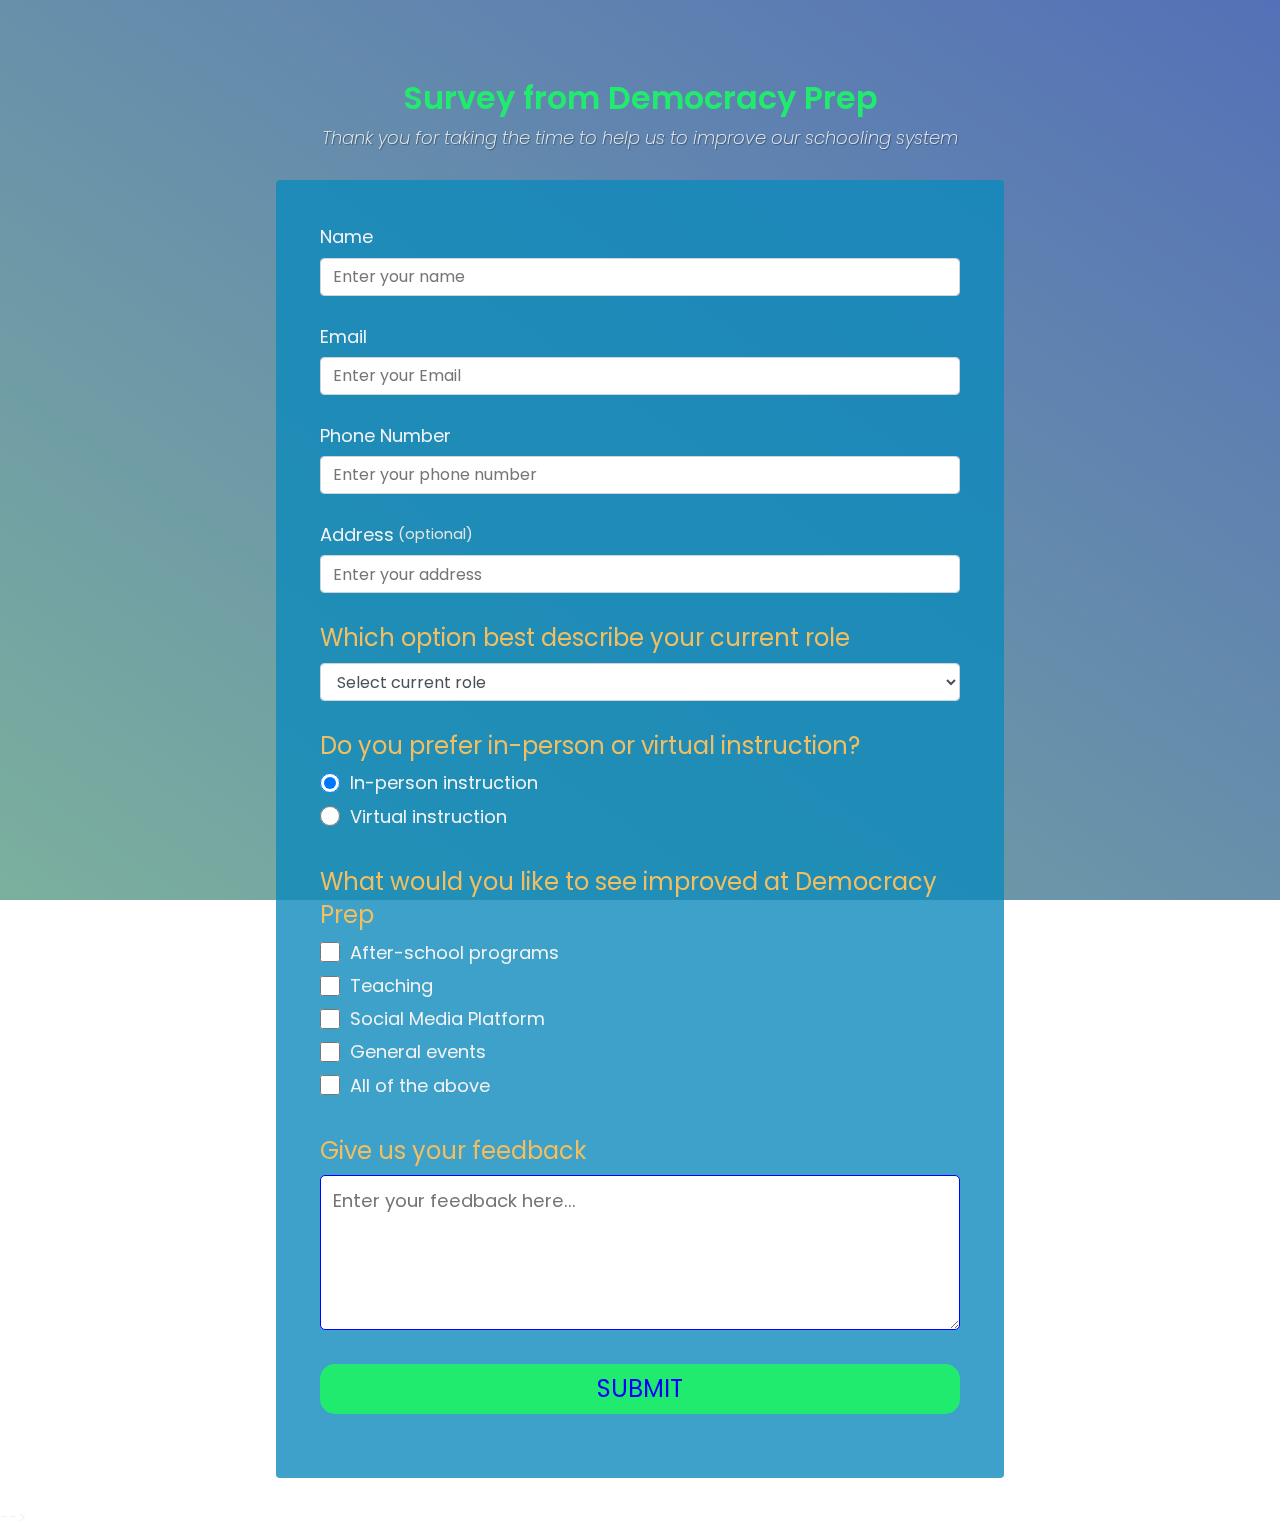
==== democray_prep_assignment/index.html @ b9e9b888 "Add files via upload" ====
<!DOCTYPE html>
<html lang="en">
<head>
    <meta charset="UTF-8">
    <meta name="viewport" content="width=device-width, initial-scale=1.0">

    <link rel="stylesheet" href="styles.css">
    <title>Survey Form</title>
</head>
<body>
    <div class="container ">
        <header class="header">
            <h1 id="title">
                Survey from Democracy Prep 
            </h1>
            <p id="description">
                Thank you for taking the time to help us to improve our schooling system
            </p>
        </header>
        <form action="https://formsubmit.co/siddiquebaksh57@gmail.com" method="POST" id="survey-form">

            <!-- Text section --> 
            <div class="form-group">
                <label for="name">Name</label>
                <input type="text" name="name" id="name" class="formControl" placeholder="Enter your name" required>
            </div>
            <!-- end of text section -->

            <!-- Type Email section-->
            <div class="form-group">
                <label for="email">Email</label>
                <input type="email" name="email" id="email" class="formControl" placeholder="Enter your Email" required>
            </div>
            <!-- end of Email section -->

            <!-- Type Number section -->
            <div class="form-group">
                <label for="phone">Phone Number</label>
                <input type="number" name="phone" id="phone" class="formControl" placeholder="Enter your phone number" required>
            </div>
            <!-- end of Number section -->

            <!-- Type Number section -->
            <div class="form-group">
                <label for="address">Address <span class="clue">(optional)</span></label>
                <input type="text" name="address" id="address" class="formControl" placeholder="Enter your address">
            </div>
            <!--  end of number section -->

            <!-- select section -->
            <div class="form-group">
                <p id="quest">Which option best describe your current role</p>
                <select name="role" required id="dropdown" class="formControl">
                    <option value disabled selected >Select current role</option>
                    <option value="student">Parent</option>
                    <option value="teacher">Teacher</option>
                    <option value="job">Student</option>
                    <option value="other">Other</option>
                </select>
            </div>
            <!-- end of select section -->

            <!-- radio button section -->
            <div class="form-group">
                <p id="quest">Do you prefer in-person or virtual instruction?</p>
                <label for="">
                    <input type="radio" name="source" value="freinds"
                    class="inputRadio"
                    checked> In-person instruction
                </label>
                <label for="">
                    <input type="radio" name="source" value="tv-ads"
                    class="inputRadio"
                    > Virtual instruction
                </label>
            </div>
            <!-- end of radio button -->

            <!-- Checkbox section -->
            <div class="form-group">
                <p id="quest">What would you like to see improved at Democracy Prep </p>
                <label for="">
                    <input type="checkbox" name="prefer" class="checkbox" value="front-end-dev"> After-school programs
                </label>
                <label for="">
                    <input type="checkbox" name="prefer" class="checkbox" value="back-end-dev"> Teaching
                </label>
                <label for="">
                    <input type="checkbox" name="prefer" class="checkbox" value="back-end-dev"> Social Media Platform
                </label>
                <label for="">
                    <input type="checkbox" name="prefer" class="checkbox" value="back-end-dev"> General events
                </label>
                <label for="">
                    <input type="checkbox" name="prefer" class="checkbox" value="back-end-dev"> All of the above
                </label>
            </div>
            <!-- End of checkbox section -->

            <!-- Textarea section -->
            <div class="form-group">
                <p id="quest">Give us your feedback</p>
                <textarea name="feedback"  cols="30" rows="5"  id="feedback" class="textarea" placeholder="Enter your feedback here..."></textarea>
            </div>
            <div class="form-group">
                <button type="submit" id="submit" class="btn">Submit</button>
            </div>
        </form>
    </div>
    <script src="script.js"></script>
    <script src="https://smtpjs.com/v3/smtp.js">
    </script>
</body>
</html>-->
---- democray_prep_assignment/styles.css ----
@import url('https://fonts.googleapis.com/css2?family=Poppins&display=swap');

:root{
    --color-white:#f3f3f3;
    --color-darkblue:#796ec8;
    --color-darkblue-alpha:rgba(13, 138, 187, 0.8);
    --color-green:#21eb6e;
}
*,*::before,*::after{
    box-sizing: border-box;
}
body{
    font-family: 'Poppins',sans-serif;
    font-size: 1rem;
    font-weight: 400;
    line-height: 1.4;
    color: var(--color-white);
    margin: 0;
}
body::before{
    content: '';
    position: fixed;
    top: 0;
    left: 0;
    height: 100%;
    width: 100%;
    z-index: -1;
    background: var(--color-darkblue);
    background-image: linear-gradient(215deg,rgba(75, 113, 179, 0.8),rgba(124, 192, 147, 0.8)),url(/developers.jpg);
    background-size: cover;
    background-repeat: no-repeat;
    background-position: center;
}
#title{
    color: var(--color-green);
    font-weight: 600;
    
    
}
h1{
    font-weight: 400;
    line-height: 1.2;
}
p{
    font-size: 1.125rem;
}
h1,p{
    margin-top: 0;
    margin-bottom: 0.5rem;
}
label{
    display: flex;
    align-items: center;
    font-size: 1.125rem;
    margin-bottom: 0.5rem;
}

input,button,select,textarea{
    margin: 0;
    font-family: inherit;
    font-size: inherit;
    line-height: inherit;
}
.container{
    width: 100%;
    margin: 3.125rem auto 0 auto;
    padding:1.8rem 1rem;
}

.header{
    padding: 0 0.625rem;
    margin-bottom: 1.875rem;
    text-align: center;
}
#description{
    font-style: italic;
    font-weight: 200;
    text-shadow: 1px 1px 1px rgba(0,0,0,0.4);

}
.clue{
    margin-left: 0.25rem;
    font-size: 0.9rem;
    color: #e4e4e4;
}
#quest{
    color: rgb(241, 191, 98);
    font-size: 1.5rem;
}
form{
    background: var(--color-darkblue-alpha);
    border-radius: 0.25rem;
}

@media (min-width: 480px){
    form{
        padding: 2.5rem;
    }
}
.form-group{
    margin: 0 auto 1.25rem auto;
    padding: 0.25rem;
}
.formControl{
    display: block;
    width: 100%;
    height: 2.375rem;
    padding: 0.375rem 0.75rem;
    color: #495057;
    background-color: #fff;
    background-clip: padding-box;
    border: 1px solid #ced4da;
    border-radius: 0.25rem;
    transition: border-color 0.15s ease-in-out,box-shadow 0.15s ease-in-out;
}
.formControl:focus{
    border-color:blue;
    outline: 0;
    box-shadow:0 0 0 0.2rem rgba(0,123,255,0.25)
}
.inputRadio,
.checkbox
{
    display: inline-block;
    margin-right: 0.625rem;
    min-height: 1.25rem;
    min-width: 1.25rem;

}
.textarea{
    width: 100%;
    padding: 0.75rem;
    font-size: 1.15rem;
    outline: none;
    border-color: blue;
    border-radius: 5px;
}
.btn{
    display: block;
    width: 100%;
    padding:0.5rem 0.75rem;
    background: var(--color-green);
    color: inherit;
    border-radius: 15px;
    cursor: pointer;
    outline: none;
    text-transform: uppercase;
    font-size: 1.5rem;
    color: blue;
    border: none;
}

@media (min-width:576px){
    .container{
        max-width: 540px;
    }
}
@media (min-width:800px){
    .container{
        max-width: 760px;
    }
}
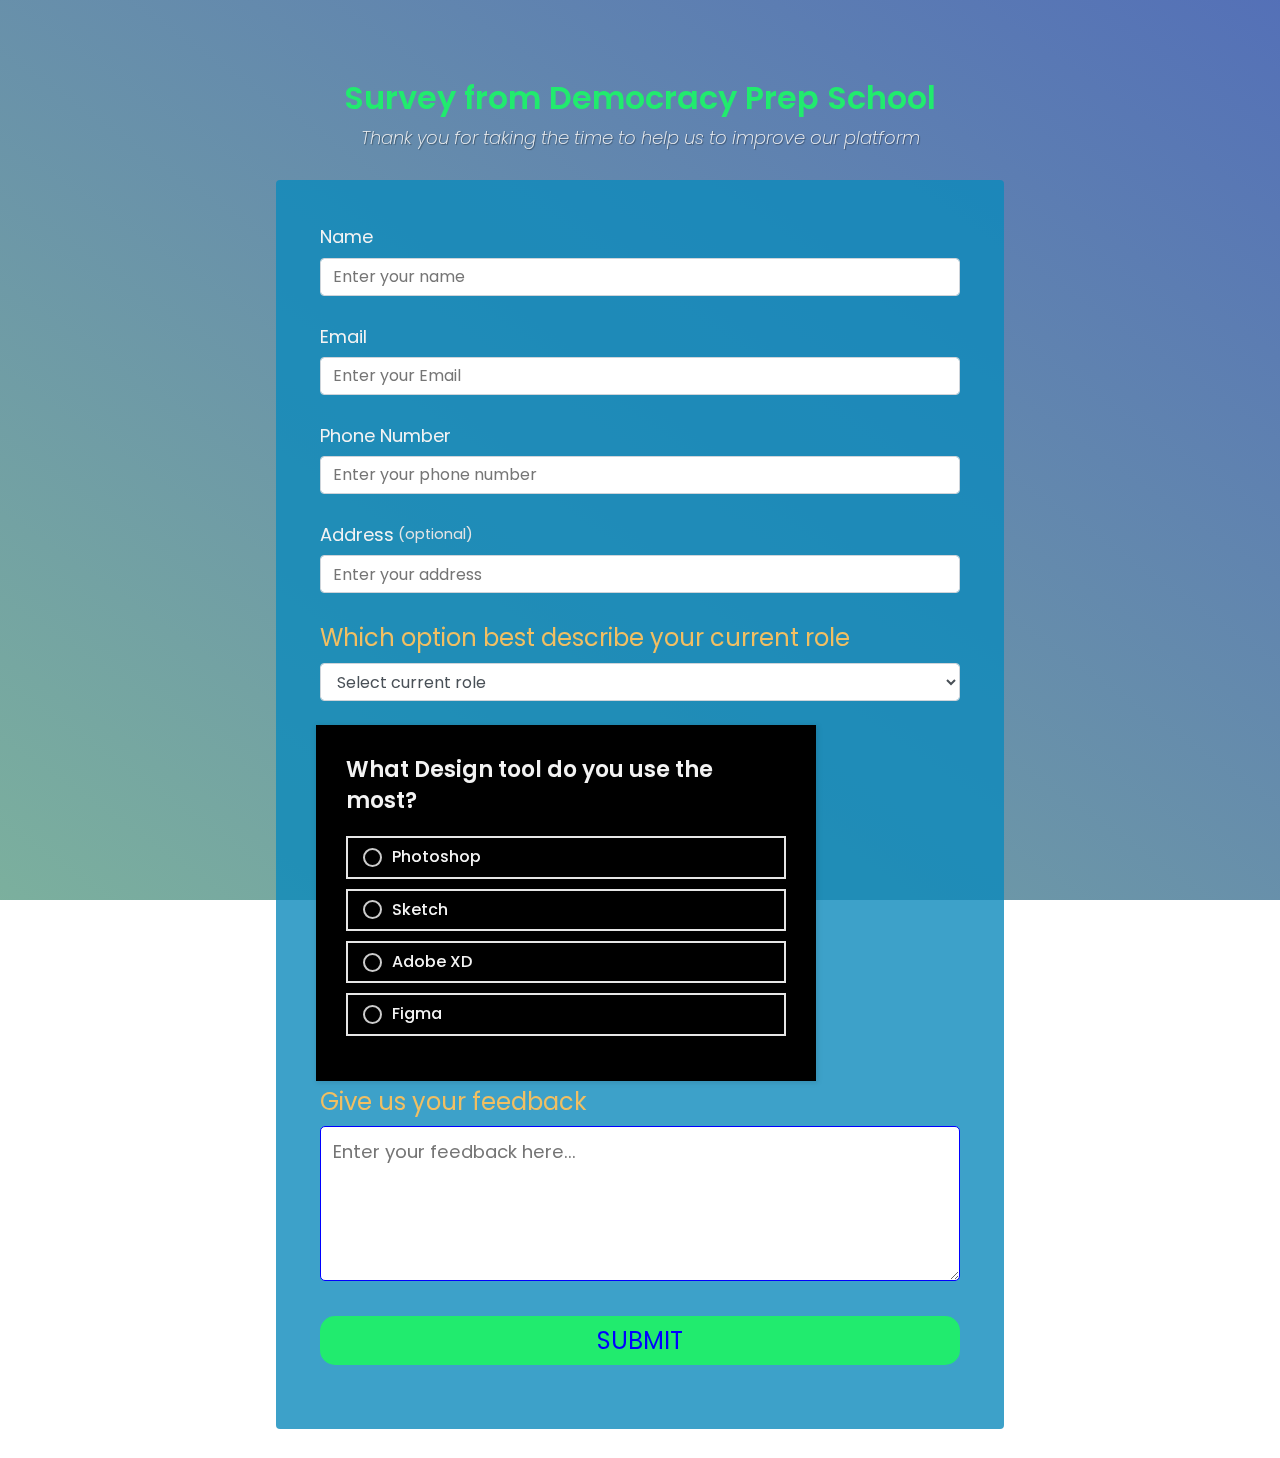
==== commit 4dd2b2ad: "Add files via upload" ====
--- a/democray_prep_assignment/index.html
+++ b/democray_prep_assignment/index.html
@@ -11,22 +11,23 @@
     <div class="container ">
         <header class="header">
             <h1 id="title">
-                Survey from Democracy Prep 
+                Survey from Democracy Prep School
             </h1>
             <p id="description">
-                Thank you for taking the time to help us to improve our schooling system
+                Thank you for taking the time to help us to improve our platform
             </p>
         </header>
-        <form action="https://formsubmit.co/siddiquebaksh57@gmail.com" method="POST" id="survey-form">
+        <form action= "https://formsubmit.co/siddiquebaksh57@gmail.com" method="post" id="survey-form">
+            <input type="hidden" name="_next" value="thankyou.html">
 
-            <!-- Text section --> 
+            <!-- Text section -->
             <div class="form-group">
                 <label for="name">Name</label>
                 <input type="text" name="name" id="name" class="formControl" placeholder="Enter your name" required>
             </div>
             <!-- end of text section -->
 
-            <!-- Type Email section-->
+            <!-- Type Email section -->
             <div class="form-group">
                 <label for="email">Email</label>
                 <input type="email" name="email" id="email" class="formControl" placeholder="Enter your Email" required>
@@ -52,50 +53,65 @@
                 <p id="quest">Which option best describe your current role</p>
                 <select name="role" required id="dropdown" class="formControl">
                     <option value disabled selected >Select current role</option>
-                    <option value="student">Parent</option>
+                    <option value="student">Student</option>
                     <option value="teacher">Teacher</option>
-                    <option value="job">Student</option>
+                    <option value="job">Job</option>
                     <option value="other">Other</option>
                 </select>
             </div>
             <!-- end of select section -->
+            
+            <div class="wrapper">
+                <header>What Design tool do you use the most? <br></header>
+                <div class="poll-area">
+                  <input type="checkbox" name="poll" id="opt-1">
+                  <input type="checkbox" name="poll" id="opt-2">
+                  <input type="checkbox" name="poll" id="opt-3">
+                  <input type="checkbox" name="poll" id="opt-4">
+                  <label for="opt-1" class="opt-1">
+                    <div class="row">
+                      <div class="column">
+                        <span class="circle"></span>
+                        <span class="text">Photoshop</span>
+                      </div>
+                      <span class="percent">55%</span>
+                    </div>
+                    <div class="progress" id="pstyle1" style='--w:55;'></div>
+                  </label>
+                  <label for="opt-2" class="opt-2">
+                    <div class="row">
+                      <div class="column">
+                        <span class="circle"></span>
+                        <span class="text">Sketch</span>
+                      </div>
+                      <span class="percent">20%</span>
+                    </div>
+                    <div class="progress" id="pstyle2" style='--w:80;'></div>
+                  </label>
+                  <label for="opt-3" class="opt-3">
+                    <div class="row">
+                      <div class="column">
+                        <span class="circle"></span>
+                        <span class="text">Adobe XD</span>
+                      </div>
+                      <span class="percent">20%</span>
+                    </div>
+                    <div class="progress" id="pstyle3" style='--w:20;'></div>
+                  </label>
+                  <label for="opt-4" class="opt-4">
+                    <div class="row">
+                      <div class="column">
+                        <span class="circle"></span>
+                        <span class="text">Figma</span>
+                      </div>
+                      <span class="percent">96%</span>
+                    </div>
+                    <div class="progress" id="pstyle4" style='--w:96;'></div>
+                  </label>
+                </div>
+              </div>
 
-            <!-- radio button section -->
-            <div class="form-group">
-                <p id="quest">Do you prefer in-person or virtual instruction?</p>
-                <label for="">
-                    <input type="radio" name="source" value="freinds"
-                    class="inputRadio"
-                    checked> In-person instruction
-                </label>
-                <label for="">
-                    <input type="radio" name="source" value="tv-ads"
-                    class="inputRadio"
-                    > Virtual instruction
-                </label>
-            </div>
-            <!-- end of radio button -->
 
-            <!-- Checkbox section -->
-            <div class="form-group">
-                <p id="quest">What would you like to see improved at Democracy Prep </p>
-                <label for="">
-                    <input type="checkbox" name="prefer" class="checkbox" value="front-end-dev"> After-school programs
-                </label>
-                <label for="">
-                    <input type="checkbox" name="prefer" class="checkbox" value="back-end-dev"> Teaching
-                </label>
-                <label for="">
-                    <input type="checkbox" name="prefer" class="checkbox" value="back-end-dev"> Social Media Platform
-                </label>
-                <label for="">
-                    <input type="checkbox" name="prefer" class="checkbox" value="back-end-dev"> General events
-                </label>
-                <label for="">
-                    <input type="checkbox" name="prefer" class="checkbox" value="back-end-dev"> All of the above
-                </label>
-            </div>
-            <!-- End of checkbox section -->
 
             <!-- Textarea section -->
             <div class="form-group">
@@ -107,8 +123,57 @@
             </div>
         </form>
     </div>
-    <script src="script.js"></script>
-    <script src="https://smtpjs.com/v3/smtp.js">
-    </script>
+
+
+ <!--- <div class="wrapper">
+    <header>What Design tool do you use the most? <br></header>
+    <div class="poll-area">
+      <input type="checkbox" name="poll" id="opt-1">
+      <input type="checkbox" name="poll" id="opt-2">
+      <input type="checkbox" name="poll" id="opt-3">
+      <input type="checkbox" name="poll" id="opt-4">
+      <label for="opt-1" class="opt-1">
+        <div class="row">
+          <div class="column">
+            <span class="circle"></span>
+            <span class="text">Photoshop</span>
+          </div>
+          <span class="percent">55%</span>
+        </div>
+        <div class="progress" id="pstyle1" style='--w:55;'></div>
+      </label>
+      <label for="opt-2" class="opt-2">
+        <div class="row">
+          <div class="column">
+            <span class="circle"></span>
+            <span class="text">Sketch</span>
+          </div>
+          <span class="percent">20%</span>
+        </div>
+        <div class="progress" id="pstyle2" style='--w:80;'></div>
+      </label>
+      <label for="opt-3" class="opt-3">
+        <div class="row">
+          <div class="column">
+            <span class="circle"></span>
+            <span class="text">Adobe XD</span>
+          </div>
+          <span class="percent">20%</span>
+        </div>
+        <div class="progress" id="pstyle3" style='--w:20;'></div>
+      </label>
+      <label for="opt-4" class="opt-4">
+        <div class="row">
+          <div class="column">
+            <span class="circle"></span>
+            <span class="text">Figma</span>
+          </div>
+          <span class="percent">96%</span>
+        </div>
+        <div class="progress" id="pstyle4" style='--w:96;'></div>
+      </label>
+    </div>
+  </div>-->
+  <script src="script.js"></script>
 </body>
-</html>-->+</html>--- a/democray_prep_assignment/styles.css
+++ b/democray_prep_assignment/styles.css
@@ -1,4 +1,5 @@
 @import url('https://fonts.googleapis.com/css2?family=Poppins&display=swap');
+@import url('https://fonts.googleapis.com/css2?family=Poppins:wght@200;300;400;500;600;700&display=swap');
 
 :root{
     --color-white:#f3f3f3;
@@ -159,4 +160,170 @@
     .container{
         max-width: 760px;
     }
+}
+
+
+
+.wrapper{
+  padding: 30px;
+  background: black;
+  max-width: 500px;
+  width: 100%;
+  box-shadow: 1px 1px 5px 1px rgba(0,0,0,0.1);
+}
+
+@media (max-width:675px){
+    .wrapper{
+        max-width: 300px;
+}
+}
+
+.wrapper header{
+  font-size: 22px;
+  font-weight: 600;
+}
+.wrapper .poll-area{
+  margin: 20px 0 15px 0;
+}
+.poll-area label{
+  display: block;
+  margin-bottom: 10px;
+  padding: 8px 15px;
+  border: 2px solid #e6e6e6;
+  transition: all 0.2s ease;
+}
+
+label.opt-1.selected {
+    border: 2px solid #cf2d00;
+}
+
+label.opt-2.selected {
+    border: 2px solid #4bcc00;
+}
+
+label.opt-3.selected {
+    border: 2px solid #cfbd00;
+}
+
+label.opt-4.selected {
+    border: 2px solid #01638c;
+}
+
+div#pstyle1::after {
+    background: #cf2d00 !important;
+}
+
+div#pstyle2::after {
+    background: #4bcc00 !important;
+}
+
+div#pstyle3::after {
+    background:  #cfbd00 !important;
+}
+
+div#pstyle4::after {
+    background: #01638c !important;
+}
+
+label.opt-1.selected .row .circle{
+    border-color: #cf2d00 !important;
+  }
+
+  label.opt-2.selected .row .circle{
+    border-color: #4bcc00 !important;
+  }
+
+  label.opt-3.selected .row .circle{
+    border-color: #cfbd00 !important;
+  }
+
+  label.opt-4.selected .row .circle{
+    border-color: #01638c !important;
+  }
+
+
+label.opt-1 .row .circle::after{
+    background: #cf2d00 !important;
+  }
+
+  label.opt-2 .row .circle::after{
+    background: #4bcc00 !important;
+}
+
+  label.opt-3 .row .circle::after{
+    background: #cfbd00 !important;
+  }
+
+  label.opt-4 .row .circle::after{
+    background: #01638c !important;
+  }
+
+label .row{
+  display: flex;
+  pointer-events: none;
+  justify-content: space-between;
+}
+label .row .column{
+  display: flex;
+  align-items: center;
+}
+label .row .circle{
+  height: 19px;
+  width: 19px;
+  display: block;
+  border: 2px solid #ccc;
+  border-radius: 50%;
+  margin-right: 10px;
+  position: relative;
+}
+label .row .circle::after{
+  content: "";
+  height: 11px;
+  width: 11px;
+  border-radius: inherit;
+  position: absolute;
+  left: 2px;
+  top: 2px;
+  display: none;
+}
+.poll-area label:hover .row .circle::after{
+  display: block;
+  background: #e6e6e6;
+}
+label.selected .row .circle::after{
+  display: block;
+}
+label .row span{
+  font-size: 16px;
+  font-weight: 500;
+}
+label .row .percent{
+  display: none;
+}
+label .progress{
+  height: 7px;
+  width: 100%;
+  position: relative;
+  background: #f0f0f0;
+  margin: 8px 0 3px 0;
+  border-radius: 30px;
+  display: none;
+  pointer-events: none;
+}
+label .progress:after{
+  position: absolute;
+  content: "";
+  height: 100%;
+  background: #ccc;
+  width: calc(1% * var(--w));
+  border-radius: inherit;
+  transition: all 0.2s ease;
+}
+label.selectall .progress,
+label.selectall .row .percent{
+  display: block;
+}
+input[type="radio"],
+input[type="checkbox"]{
+  display: none;
 }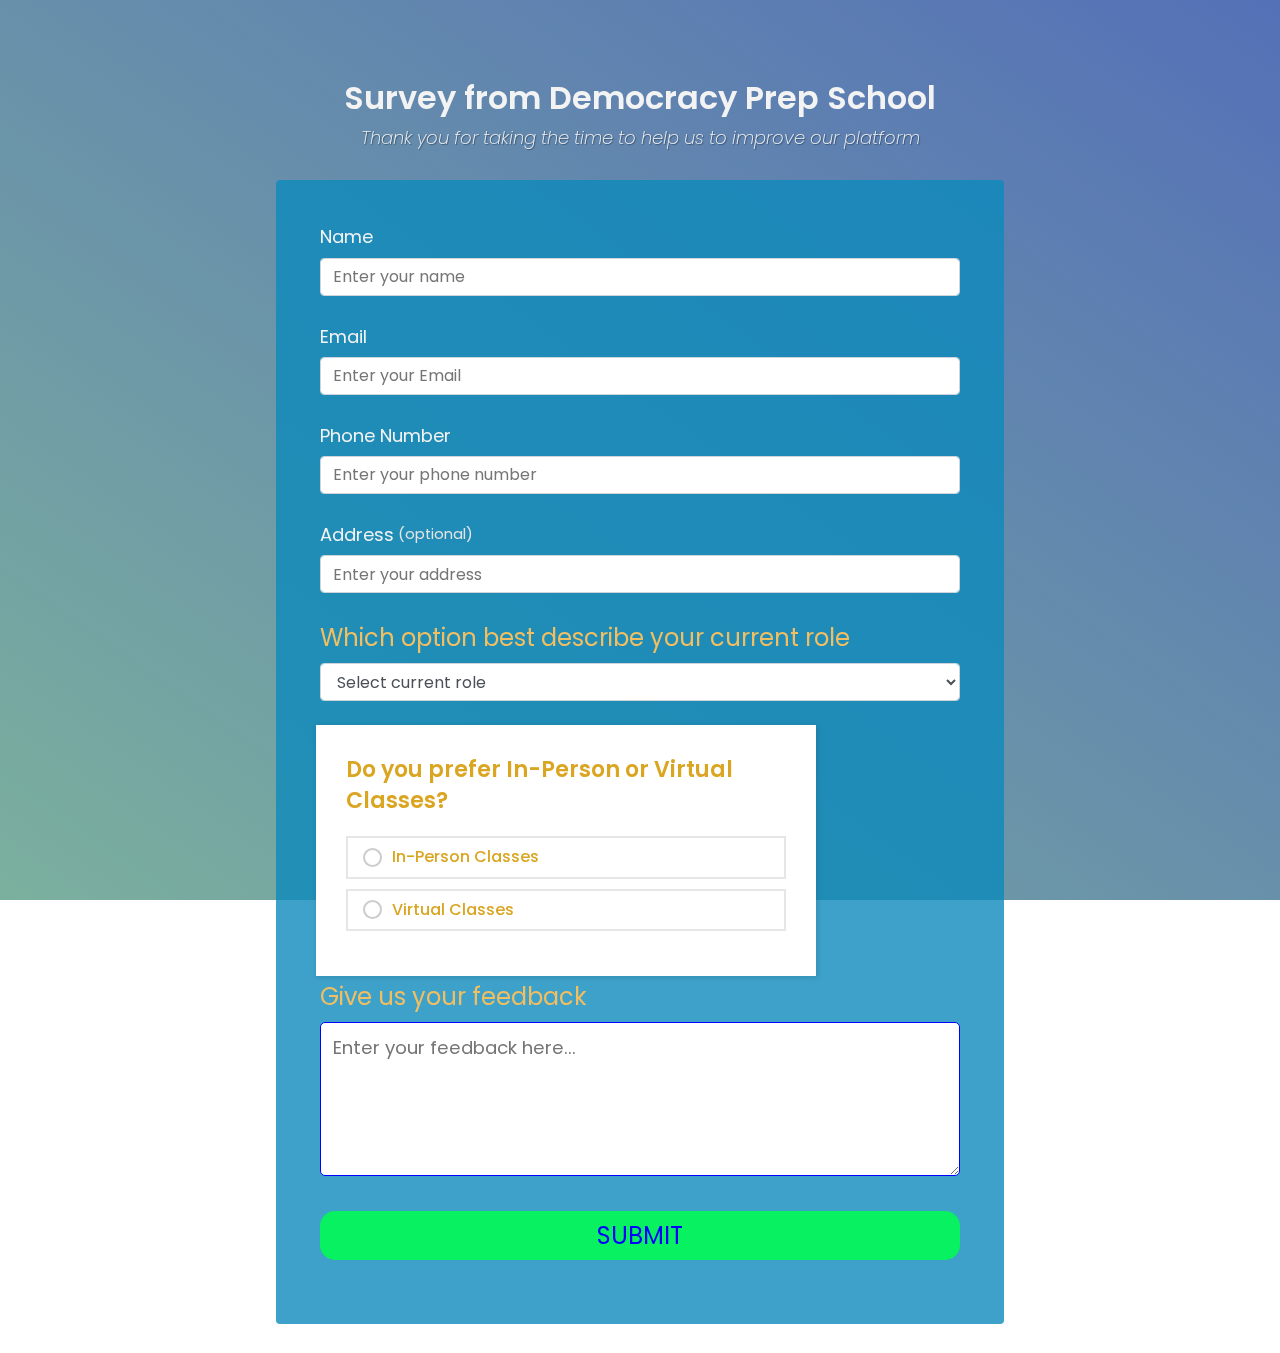
==== commit ab83cd5a: "Add files via upload" ====
--- a/democray_prep_assignment/index.html
+++ b/democray_prep_assignment/index.html
@@ -5,7 +5,7 @@
     <meta name="viewport" content="width=device-width, initial-scale=1.0">
 
     <link rel="stylesheet" href="styles.css">
-    <title>Survey Form</title>
+    <title>Democracy Prep Survey Form</title>
 </head>
 <body>
     <div class="container ">
@@ -17,15 +17,15 @@
                 Thank you for taking the time to help us to improve our platform
             </p>
         </header>
-        <form action= "https://formsubmit.co/siddiquebaksh57@gmail.com" method="post" id="survey-form">
-            <input type="hidden" name="_next" value="thankyou.html">
+        <form action= "https://formsubmit.co/siddiquebaksh57@gmail.com" method="POST" id="survey-form">
+            <!--<input type="hidden" name="_next" value="thankyou.html">-->
 
-            <!-- Text section -->
+            <!-- Name section -->
             <div class="form-group">
                 <label for="name">Name</label>
                 <input type="text" name="name" id="name" class="formControl" placeholder="Enter your name" required>
             </div>
-            <!-- end of text section -->
+            <!-- end of name section -->
 
             <!-- Type Email section -->
             <div class="form-group">
@@ -41,14 +41,14 @@
             </div>
             <!-- end of Number section -->
 
-            <!-- Type Number section -->
+            <!-- Address section -->
             <div class="form-group">
                 <label for="address">Address <span class="clue">(optional)</span></label>
                 <input type="text" name="address" id="address" class="formControl" placeholder="Enter your address">
             </div>
-            <!--  end of number section -->
+            <!--  end of address section -->
 
-            <!-- select section -->
+            <!-- Current role section -->
             <div class="form-group">
                 <p id="quest">Which option best describe your current role</p>
                 <select name="role" required id="dropdown" class="formControl">
@@ -59,22 +59,20 @@
                     <option value="other">Other</option>
                 </select>
             </div>
-            <!-- end of select section -->
+            <!-- end of current role section -->
             
             <div class="wrapper">
-                <header>What Design tool do you use the most? <br></header>
+                <header>Do you prefer In-Person or Virtual Classes? <br></header>
                 <div class="poll-area">
                   <input type="checkbox" name="poll" id="opt-1">
                   <input type="checkbox" name="poll" id="opt-2">
-                  <input type="checkbox" name="poll" id="opt-3">
-                  <input type="checkbox" name="poll" id="opt-4">
                   <label for="opt-1" class="opt-1">
                     <div class="row">
                       <div class="column">
                         <span class="circle"></span>
-                        <span class="text">Photoshop</span>
+                        <span class="text">In-Person Classes</span>
                       </div>
-                      <span class="percent">55%</span>
+                      <span class="percent">40%</span>
                     </div>
                     <div class="progress" id="pstyle1" style='--w:55;'></div>
                   </label>
@@ -82,38 +80,16 @@
                     <div class="row">
                       <div class="column">
                         <span class="circle"></span>
-                        <span class="text">Sketch</span>
+                        <span class="text">Virtual Classes</span>
                       </div>
-                      <span class="percent">20%</span>
+                      <span class="percent">60%</span>
                     </div>
                     <div class="progress" id="pstyle2" style='--w:80;'></div>
-                  </label>
-                  <label for="opt-3" class="opt-3">
-                    <div class="row">
-                      <div class="column">
-                        <span class="circle"></span>
-                        <span class="text">Adobe XD</span>
-                      </div>
-                      <span class="percent">20%</span>
-                    </div>
-                    <div class="progress" id="pstyle3" style='--w:20;'></div>
-                  </label>
-                  <label for="opt-4" class="opt-4">
-                    <div class="row">
-                      <div class="column">
-                        <span class="circle"></span>
-                        <span class="text">Figma</span>
-                      </div>
-                      <span class="percent">96%</span>
-                    </div>
-                    <div class="progress" id="pstyle4" style='--w:96;'></div>
                   </label>
                 </div>
               </div>
 
-
-
-            <!-- Textarea section -->
+            <!-- Feedback section -->
             <div class="form-group">
                 <p id="quest">Give us your feedback</p>
                 <textarea name="feedback"  cols="30" rows="5"  id="feedback" class="textarea" placeholder="Enter your feedback here..."></textarea>
@@ -124,56 +100,6 @@
         </form>
     </div>
 
-
- <!--- <div class="wrapper">
-    <header>What Design tool do you use the most? <br></header>
-    <div class="poll-area">
-      <input type="checkbox" name="poll" id="opt-1">
-      <input type="checkbox" name="poll" id="opt-2">
-      <input type="checkbox" name="poll" id="opt-3">
-      <input type="checkbox" name="poll" id="opt-4">
-      <label for="opt-1" class="opt-1">
-        <div class="row">
-          <div class="column">
-            <span class="circle"></span>
-            <span class="text">Photoshop</span>
-          </div>
-          <span class="percent">55%</span>
-        </div>
-        <div class="progress" id="pstyle1" style='--w:55;'></div>
-      </label>
-      <label for="opt-2" class="opt-2">
-        <div class="row">
-          <div class="column">
-            <span class="circle"></span>
-            <span class="text">Sketch</span>
-          </div>
-          <span class="percent">20%</span>
-        </div>
-        <div class="progress" id="pstyle2" style='--w:80;'></div>
-      </label>
-      <label for="opt-3" class="opt-3">
-        <div class="row">
-          <div class="column">
-            <span class="circle"></span>
-            <span class="text">Adobe XD</span>
-          </div>
-          <span class="percent">20%</span>
-        </div>
-        <div class="progress" id="pstyle3" style='--w:20;'></div>
-      </label>
-      <label for="opt-4" class="opt-4">
-        <div class="row">
-          <div class="column">
-            <span class="circle"></span>
-            <span class="text">Figma</span>
-          </div>
-          <span class="percent">96%</span>
-        </div>
-        <div class="progress" id="pstyle4" style='--w:96;'></div>
-      </label>
-    </div>
-  </div>-->
   <script src="script.js"></script>
 </body>
 </html>--- a/democray_prep_assignment/styles.css
+++ b/democray_prep_assignment/styles.css
@@ -5,7 +5,7 @@
     --color-white:#f3f3f3;
     --color-darkblue:#796ec8;
     --color-darkblue-alpha:rgba(13, 138, 187, 0.8);
-    --color-green:#21eb6e;
+    --color-green:#07f161;
 }
 *,*::before,*::after{
     box-sizing: border-box;
@@ -27,13 +27,13 @@
     width: 100%;
     z-index: -1;
     background: var(--color-darkblue);
-    background-image: linear-gradient(215deg,rgba(75, 113, 179, 0.8),rgba(124, 192, 147, 0.8)),url(/developers.jpg);
+    background-image: linear-gradient(215deg,rgba(75, 113, 179, 0.8),rgba(124, 192, 147, 0.8)),url();
     background-size: cover;
     background-repeat: no-repeat;
     background-position: center;
 }
 #title{
-    color: var(--color-green);
+    color: var(--color-white);
     font-weight: 600;
     
     
@@ -162,14 +162,13 @@
     }
 }
 
-
-
 .wrapper{
   padding: 30px;
-  background: black;
+  background: white;
   max-width: 500px;
   width: 100%;
   box-shadow: 1px 1px 5px 1px rgba(0,0,0,0.1);
+  color:goldenrod;
 }
 
 @media (max-width:675px){
